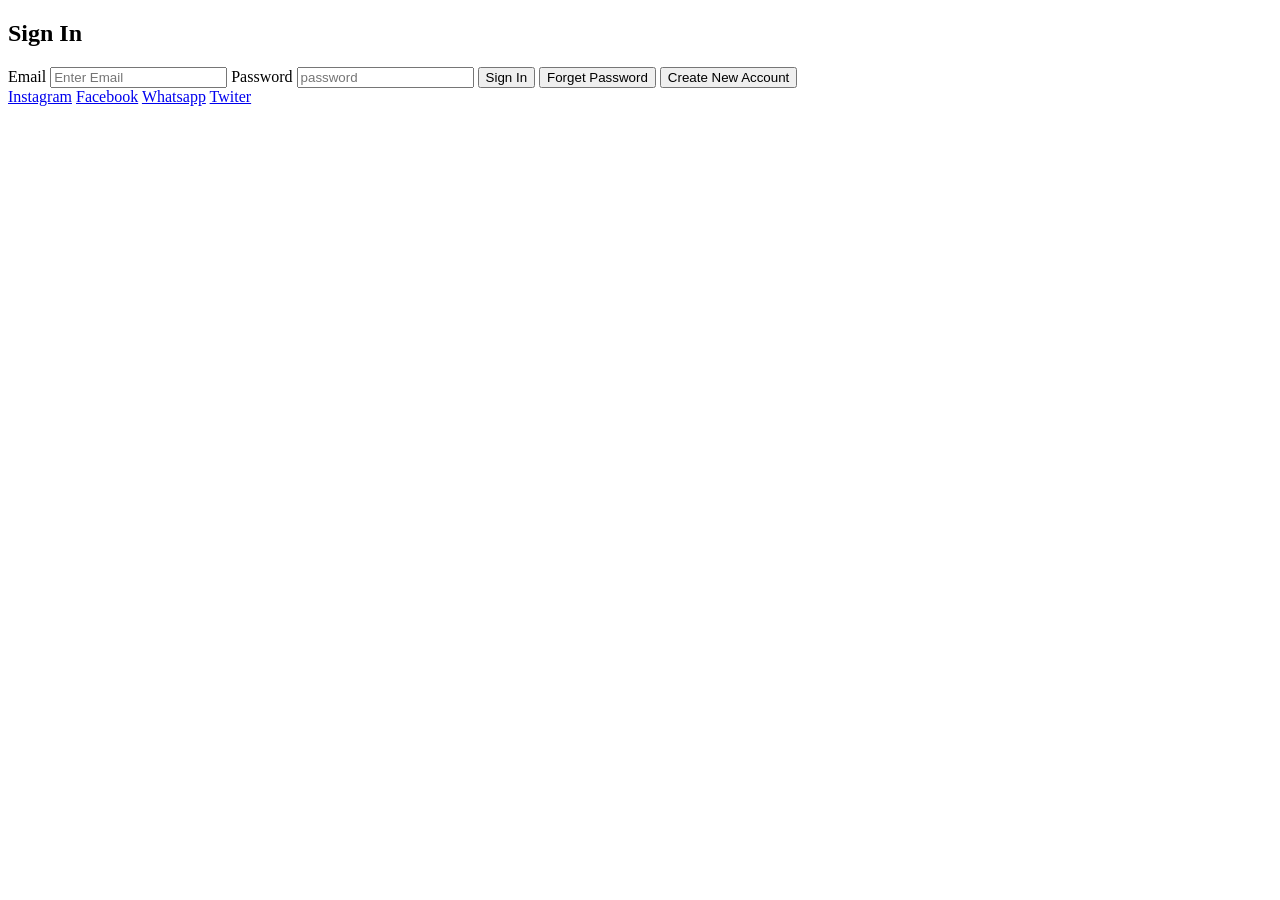
==== pages/signIn.html @ e3bd0a15 "Initial HTML structure" ====
<!DOCTYPE html>
<html lang="en">
<head>
    <meta charset="UTF-8">
    <meta name="viewport" content="width=device-width, initial-scale=1.0">
    <title>Sign In</title>
</head>
<body>
    <section>
        <header>
            <h1>Sign In</h1>
        </header>
        <main>
            <form>
                <label for="email">Email</label>
                <input type="email" id="email" placeholder="Enter Email">
                <label for="password">Password</label>
                <input type="password" id="password" placeholder="password">
                <button type="submit">Sign In</button>
                <button>Forget Password</button>
                <button>Create New Account</button>
            </form>
        </main>
        <footer>
            <div class="social">
                <a href="#">Instagram</a>
                <a href="#">Facebook</a>
                <a href="#">Whatsapp</a>
                <a href="#">Twiter</a>
            </div>
        </footer>
    </section>
</body>
</html>
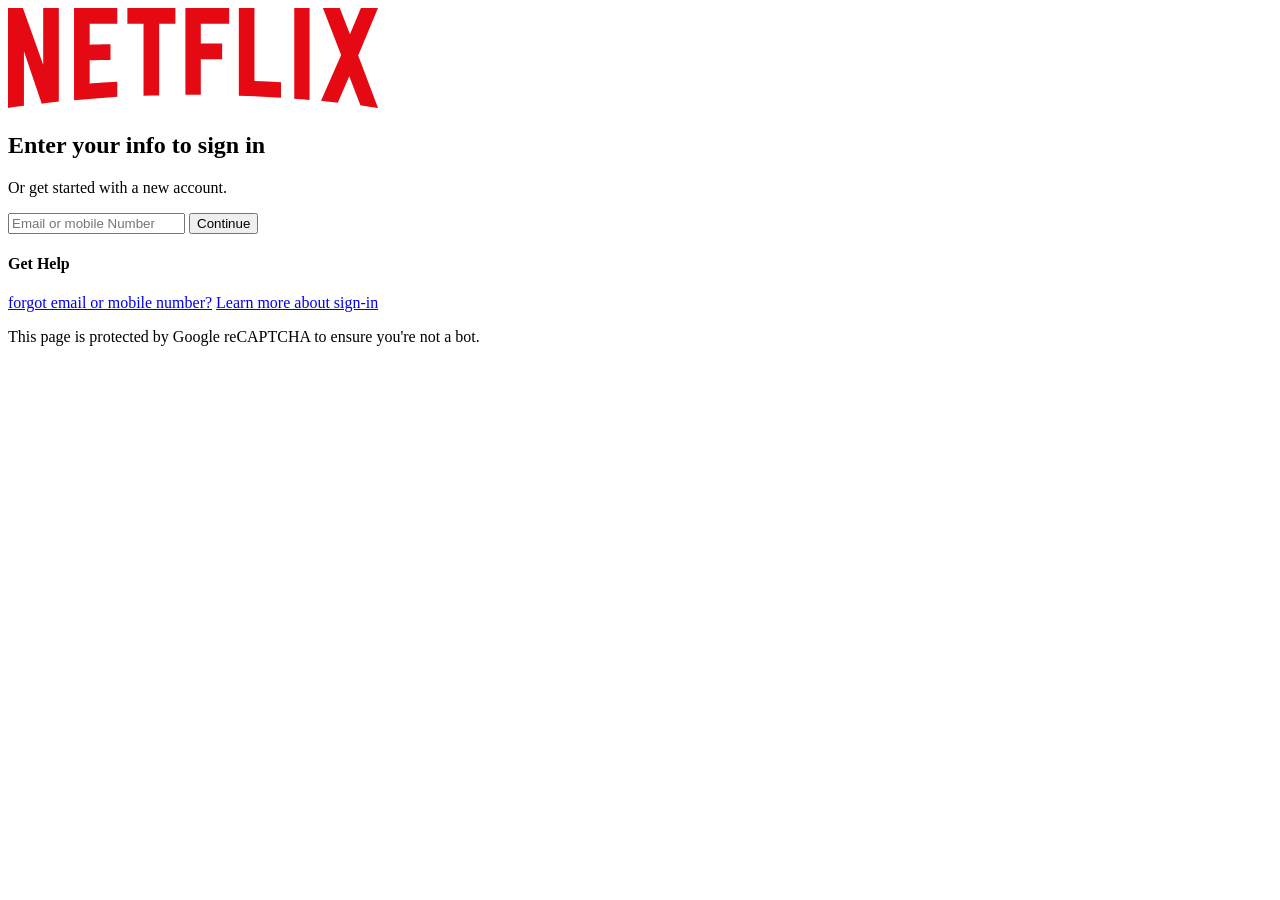
==== commit 3f421f7e: "Update signIn.html" ====
--- a/pages/signIn.html
+++ b/pages/signIn.html
@@ -4,31 +4,25 @@
     <meta charset="UTF-8">
     <meta name="viewport" content="width=device-width, initial-scale=1.0">
     <title>Sign In</title>
+    <link rel="stylesheet" href="../css/signIn.css">
 </head>
 <body>
     <section>
         <header>
-            <h1>Sign In</h1>
+            <img src="../image/logo.svg" alt="logo">
         </header>
         <main>
+            <h1>Enter your info to sign in</h1>
+            <p>Or get started with a new account.</p>
             <form>
-                <label for="email">Email</label>
-                <input type="email" id="email" placeholder="Enter Email">
-                <label for="password">Password</label>
-                <input type="password" id="password" placeholder="password">
-                <button type="submit">Sign In</button>
-                <button>Forget Password</button>
-                <button>Create New Account</button>
+                <input type="email" tye="number" placeholder="Email or mobile Number">
+                <button type="submit">Continue</button>
             </form>
+            <h4>Get Help</h4>
+            <a href="#">forgot email or mobile number?</a>
+            <a href="#">Learn more about sign-in</a>
+            <p>This page is protected by Google reCAPTCHA to ensure you're not a bot.</p>
         </main>
-        <footer>
-            <div class="social">
-                <a href="#">Instagram</a>
-                <a href="#">Facebook</a>
-                <a href="#">Whatsapp</a>
-                <a href="#">Twiter</a>
-            </div>
-        </footer>
     </section>
 </body>
 </html>
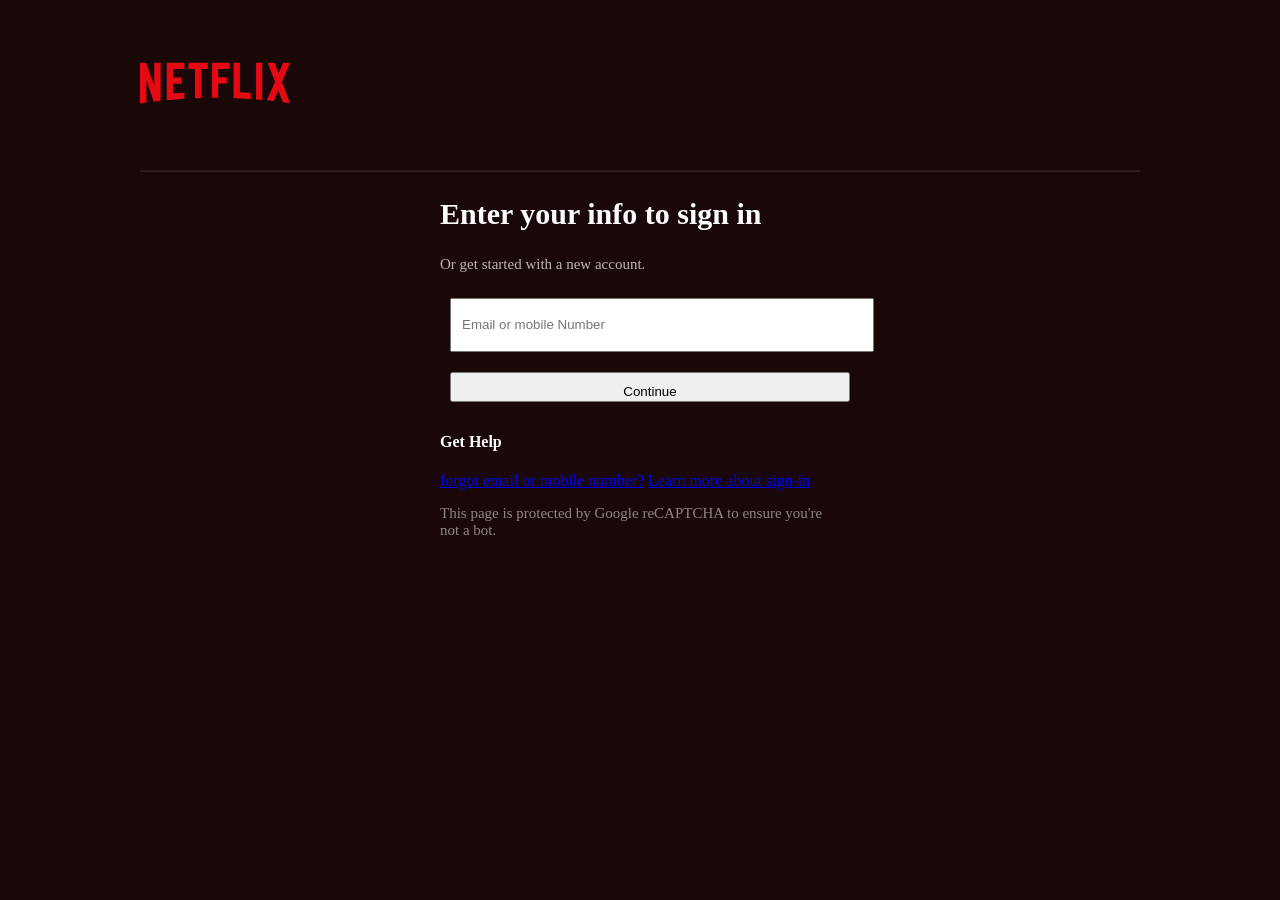
==== commit 81187c90: "some styling" ====
--- a/pages/signIn.html
+++ b/pages/signIn.html
@@ -3,17 +3,19 @@
 <head>
     <meta charset="UTF-8">
     <meta name="viewport" content="width=device-width, initial-scale=1.0">
-    <title>Sign In</title>
+    <link rel="icon" href="https://assets.nflxext.com/us/ffe/siteui/common/icons/nficon2016.ico">
+    <title>Netflix</title>
     <link rel="stylesheet" href="../css/signIn.css">
 </head>
 <body>
-    <section>
+    <section class="container">
         <header>
             <img src="../image/logo.svg" alt="logo">
+            <hr>
         </header>
-        <main>
+        <main class="main">
             <h1>Enter your info to sign in</h1>
-            <p>Or get started with a new account.</p>
+            <p class="head-para">Or get started with a new account.</p>
             <form>
                 <input type="email" tye="number" placeholder="Email or mobile Number">
                 <button type="submit">Continue</button>
--- a/css/signIn.css
+++ b/css/signIn.css
@@ -0,0 +1,43 @@
+body{
+    background-color:#1a0808;
+    color:white;
+}
+.container{
+    max-width:1000px;
+    width:90%;
+    margin:auto;
+}
+header img{
+    width:150px;
+    height:150px;
+}
+hr{
+    opacity:0.1;
+}
+.main{
+    width:40%;
+    margin:auto;
+}
+h1{
+    color:white;
+    font-size:30px;
+}
+.head-para{
+    opacity:0.7;
+}
+input{
+    width:100%;;
+    height:30px;
+    padding:10px;
+    margin:10px;
+}
+button{
+    width:100%;;
+    height:30px;
+    padding:10px;
+    margin:10px;
+}
+p{
+    opacity:0.5;
+    font-size:15px;
+}
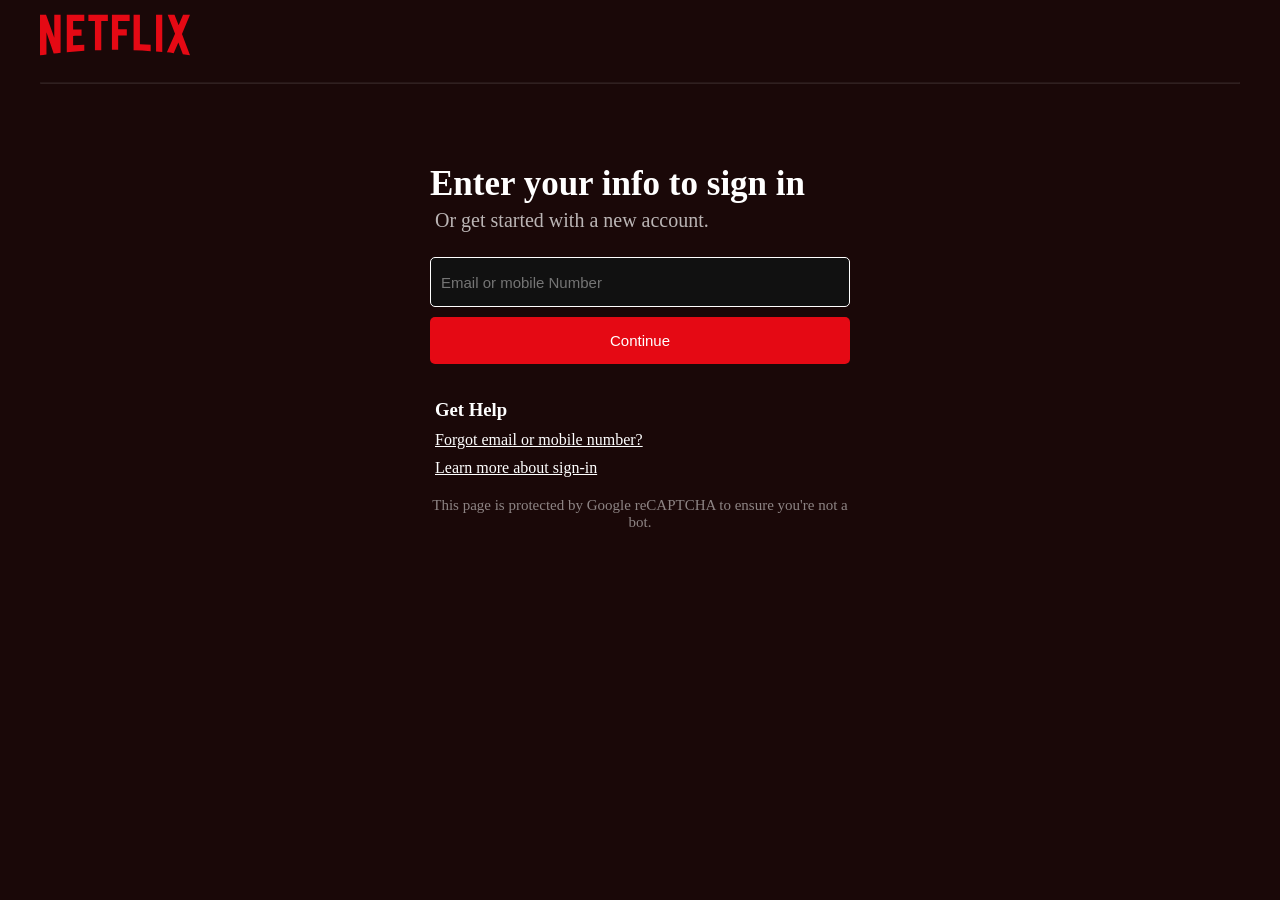
==== commit 9c6ff7a2: "some redifining" ====
--- a/pages/signIn.html
+++ b/pages/signIn.html
@@ -20,10 +20,10 @@
                 <input type="email" tye="number" placeholder="Email or mobile Number">
                 <button type="submit">Continue</button>
             </form>
-            <h4>Get Help</h4>
-            <a href="#">forgot email or mobile number?</a>
+            <h3>Get Help</h3>
+            <a href="#">Forgot email or mobile number?</a>
             <a href="#">Learn more about sign-in</a>
-            <p>This page is protected by Google reCAPTCHA to ensure you're not a bot.</p>
+            <p class="down">This page is protected by Google reCAPTCHA to ensure you're not a bot.</p>
         </main>
     </section>
 </body>
--- a/css/signIn.css
+++ b/css/signIn.css
@@ -1,43 +1,80 @@
 body{
     background-color:#1a0808;
     color:white;
+    margin:0;
 }
 .container{
-    max-width:1000px;
-    width:90%;
+    max-width:1200px;
+    width:100%;
     margin:auto;
+}
+.main{
+    width:35%;
+    margin:50px auto;
+    padding:30px;
 }
 header img{
     width:150px;
-    height:150px;
+    height:70px;
 }
 hr{
     opacity:0.1;
 }
-.main{
-    width:40%;
-    margin:auto;
-}
 h1{
     color:white;
-    font-size:30px;
+    font-size:35px;
+    margin:0;
 }
 .head-para{
     opacity:0.7;
+    font-size:20px;
+    margin:0;
+    padding:5px;
+}
+form{
+    padding:20px 0;
 }
 input{
-    width:100%;;
-    height:30px;
+    box-sizing: border-box;
+    width:100%;
+    height:50px;
+    border-radius:5px;
+    border:1px solid white;
+    background-color:#111;
     padding:10px;
-    margin:10px;
+    font-size:15px;
+    color:white;
 }
 button{
-    width:100%;;
-    height:30px;
-    padding:10px;
-    margin:10px;
+    box-sizing: border-box;
+    width:100%;
+    border:none;
+    color:white;
+    background-color:#e50914;
+    padding:15px;
+    margin:10px 0;
+    font-size:15px;
+    border-radius:5px;
+    cursor:pointer;
 }
-p{
+button:hover{
+    opacity:0.8;
+}
+h3{
+    padding:5px;
+    margin:0;
+    cursor:pointer;
+}
+a{
+    color:white;
+    display:flex;
+    padding:5px;
+}
+a:hover{
+    opacity:0.7;
+}
+.down{
     opacity:0.5;
     font-size:15px;
+    text-align:center;
 }
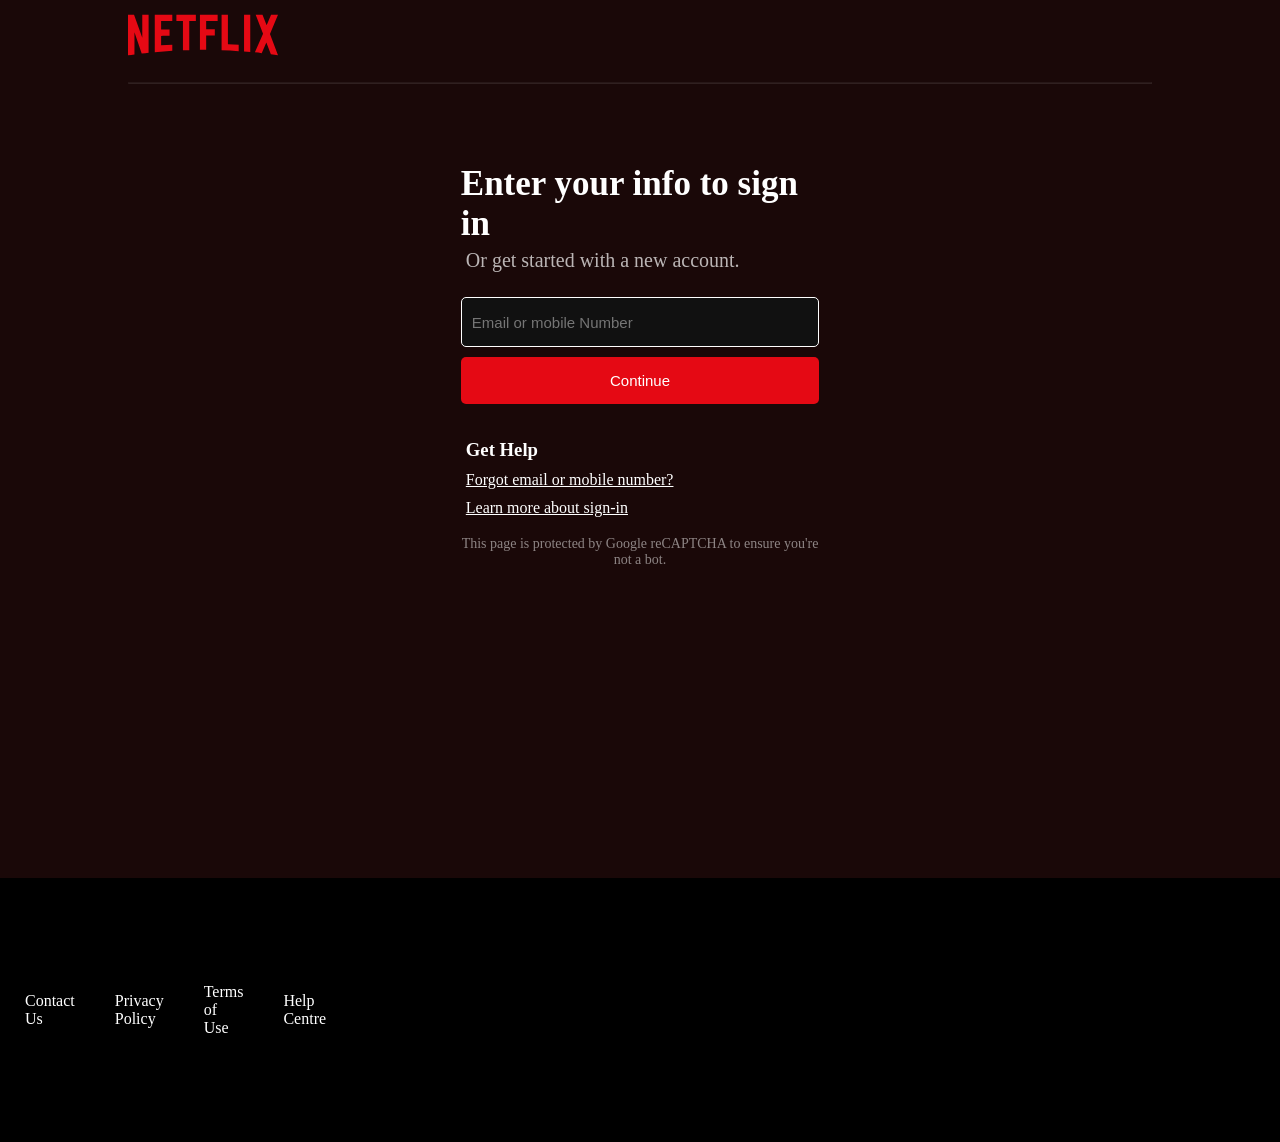
==== commit 5068c3d3: "added footer in signin" ====
--- a/pages/signIn.html
+++ b/pages/signIn.html
@@ -9,7 +9,8 @@
 </head>
 <body>
     <section class="container">
-        <header>
+       <div class="sec">
+         <header>
             <img src="../image/logo.svg" alt="logo">
             <hr>
         </header>
@@ -17,7 +18,7 @@
             <h1>Enter your info to sign in</h1>
             <p class="head-para">Or get started with a new account.</p>
             <form>
-                <input type="email" tye="number" placeholder="Email or mobile Number">
+                <input type="email" type="number" placeholder="Email or mobile Number">
                 <button type="submit">Continue</button>
             </form>
             <h3>Get Help</h3>
@@ -25,6 +26,15 @@
             <a href="#">Learn more about sign-in</a>
             <p class="down">This page is protected by Google reCAPTCHA to ensure you're not a bot.</p>
         </main>
+       </div>
+        <footer>
+             <div class="social">
+                <a href="#">Contact Us</a>
+                <a href="#">Privacy Policy</a>
+                <a href="#">Terms of Use</a>
+                <a href="#">Help Centre</a>
+            </div>
+        </footer>
     </section>
 </body>
 </html>
--- a/css/signIn.css
+++ b/css/signIn.css
@@ -3,9 +3,14 @@
     color:white;
     margin:0;
 }
-.container{
+/* .container{
+    max-width:1500px;
+    width:80%;
+    margin:auto;
+} */
+.sec{
     max-width:1200px;
-    width:100%;
+    width:80%;
     margin:auto;
 }
 .main{
@@ -75,6 +80,29 @@
 }
 .down{
     opacity:0.5;
-    font-size:15px;
+    font-size:14px;
     text-align:center;
+    margin-bottom:230px;
+}
+footer{
+    display:grid;
+    grid-template-columns:repeat(4,1fr);
+    justify-items:center;
+    padding:100px 20px;
+    background-color:black;
+}
+.social {
+    display:flex;
+    gap:30px;
+    margin:auto;
+}
+.social a{
+    text-decoration:none;
+    color:white;
+    transition:0.3s;
+    margin:auto;
+}
+.social a:hover{
+    color:blue;
+    transform:scale(1.2);
 }
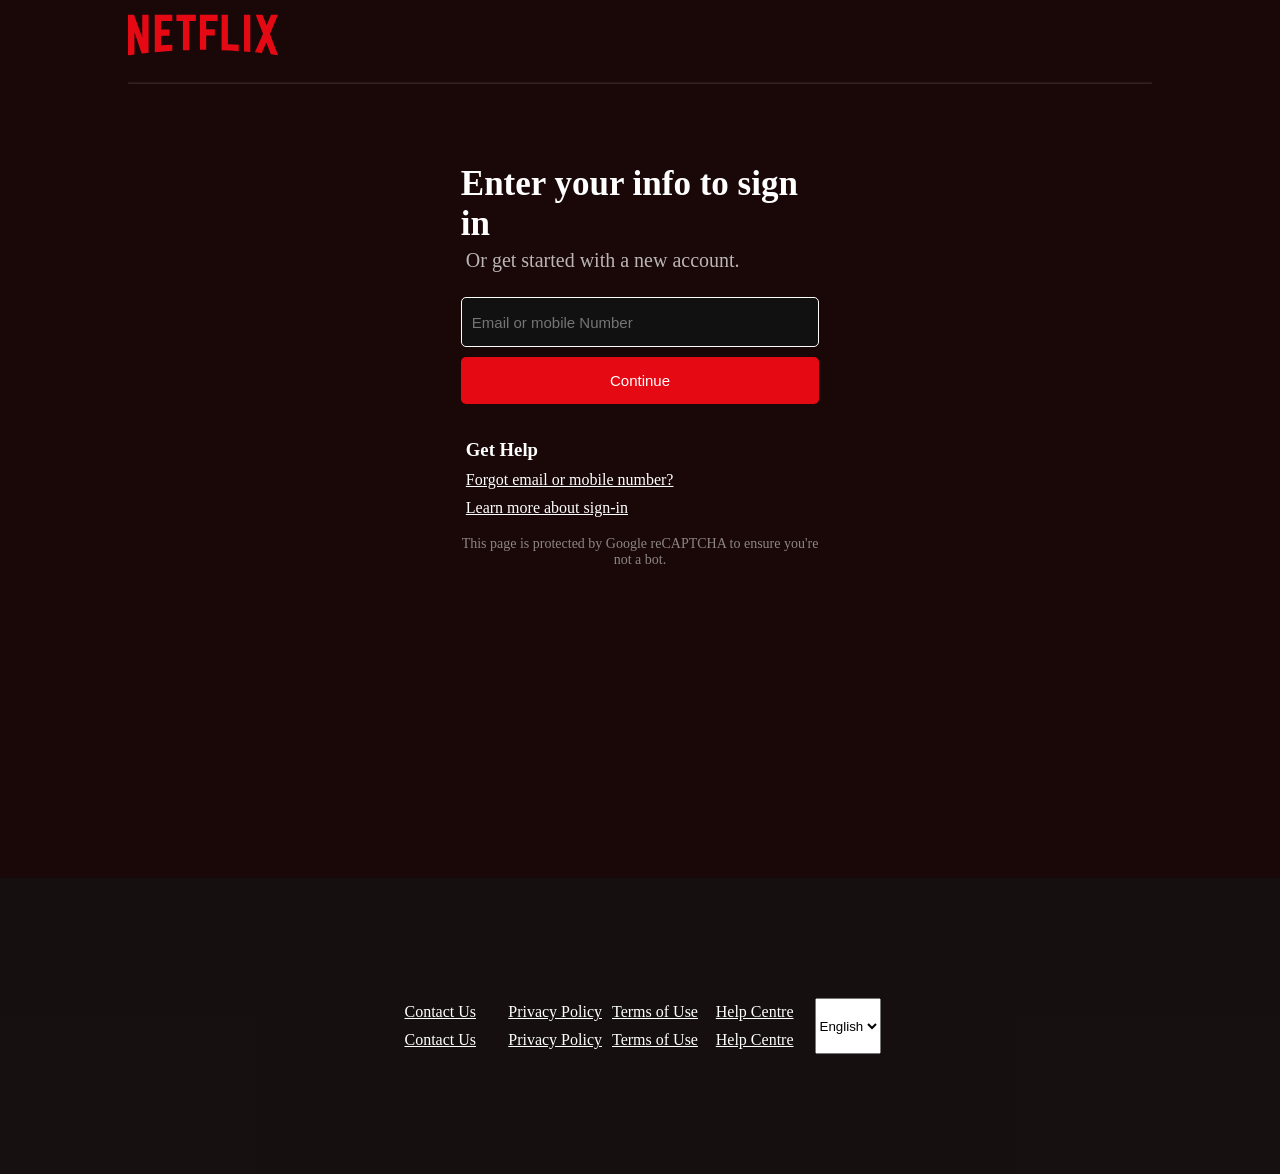
==== commit 3eca7892: "done some styling" ====
--- a/pages/signIn.html
+++ b/pages/signIn.html
@@ -33,6 +33,16 @@
                 <a href="#">Privacy Policy</a>
                 <a href="#">Terms of Use</a>
                 <a href="#">Help Centre</a>
+                <a href="#">Contact Us</a>
+                <a href="#">Privacy Policy</a>
+                <a href="#">Terms of Use</a>
+                <a href="#">Help Centre</a>
+            </div>
+            <div class="select">
+                <select>
+                <option value="English">English</option>
+                <option value="Hindi">Hindi</option>
+            </select>
             </div>
         </footer>
     </section>
--- a/css/signIn.css
+++ b/css/signIn.css
@@ -85,24 +85,23 @@
     margin-bottom:230px;
 }
 footer{
+    display:flex;
+    justify-content:center;
+    padding:120px 20px;
+    background-color:rgba(20, 19, 19, 0.715);
+}
+.social {
     display:grid;
     grid-template-columns:repeat(4,1fr);
-    justify-items:center;
-    padding:100px 20px;
-    background-color:black;
-}
-.social {
-    display:flex;
-    gap:30px;
-    margin:auto;
+    justify-items:auto;
 }
 .social a{
-    text-decoration:none;
     color:white;
     transition:0.3s;
-    margin:auto;
 }
 .social a:hover{
-    color:blue;
-    transform:scale(1.2);
+    opacity:0.7;
+}
+.select{
+    display:flex;
 }
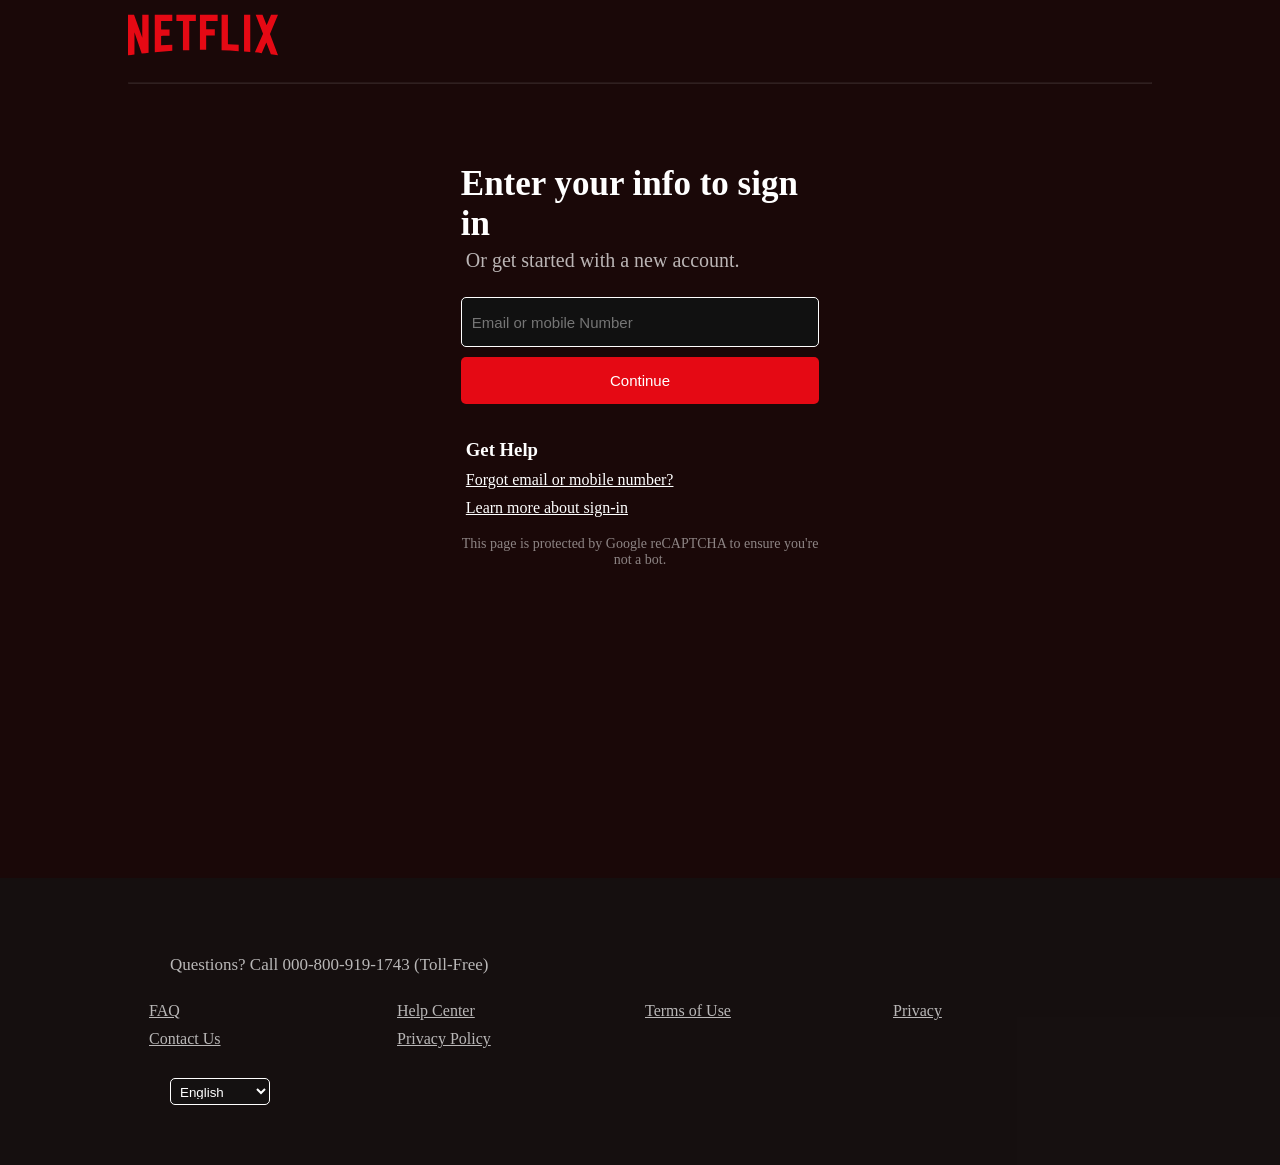
==== commit 45b29a2d: "some styling changes" ====
--- a/pages/signIn.html
+++ b/pages/signIn.html
@@ -28,15 +28,14 @@
         </main>
        </div>
         <footer>
+            <p>Questions? Call 000-800-919-1743 (Toll-Free)</p>
              <div class="social">
+                <a href="#">FAQ</a>
+                <a href="#">Help Center</a>
+                <a href="#">Terms of Use</a>
+                <a href="#">Privacy</a>
                 <a href="#">Contact Us</a>
                 <a href="#">Privacy Policy</a>
-                <a href="#">Terms of Use</a>
-                <a href="#">Help Centre</a>
-                <a href="#">Contact Us</a>
-                <a href="#">Privacy Policy</a>
-                <a href="#">Terms of Use</a>
-                <a href="#">Help Centre</a>
             </div>
             <div class="select">
                 <select>
--- a/css/signIn.css
+++ b/css/signIn.css
@@ -85,23 +85,38 @@
     margin-bottom:230px;
 }
 footer{
-    display:flex;
-    justify-content:center;
-    padding:120px 20px;
+    padding:60px 20px;
     background-color:rgba(20, 19, 19, 0.715);
+}
+footer p{ 
+    margin-left:150px;
+    opacity:0.7;
+    font-size:17px;
 }
 .social {
     display:grid;
     grid-template-columns:repeat(4,1fr);
-    justify-items:auto;
+    width:80%;
+    margin:auto;
+    justify-items:flex-start;
+    padding:5px;
+    opacity:0.7;
 }
 .social a{
     color:white;
     transition:0.3s;
 }
 .social a:hover{
-    opacity:0.7;
+    opacity:1;
 }
-.select{
-    display:flex;
+select{
+    width:100px;
+    height:27px;
+    border:1px solid white;
+    border-radius:5px;
+    padding:5px;
+    margin-top:20px;
+    margin-left:150px;
+    background-color:rgba(20, 19, 19, 0.715);
+    color:white;
 }
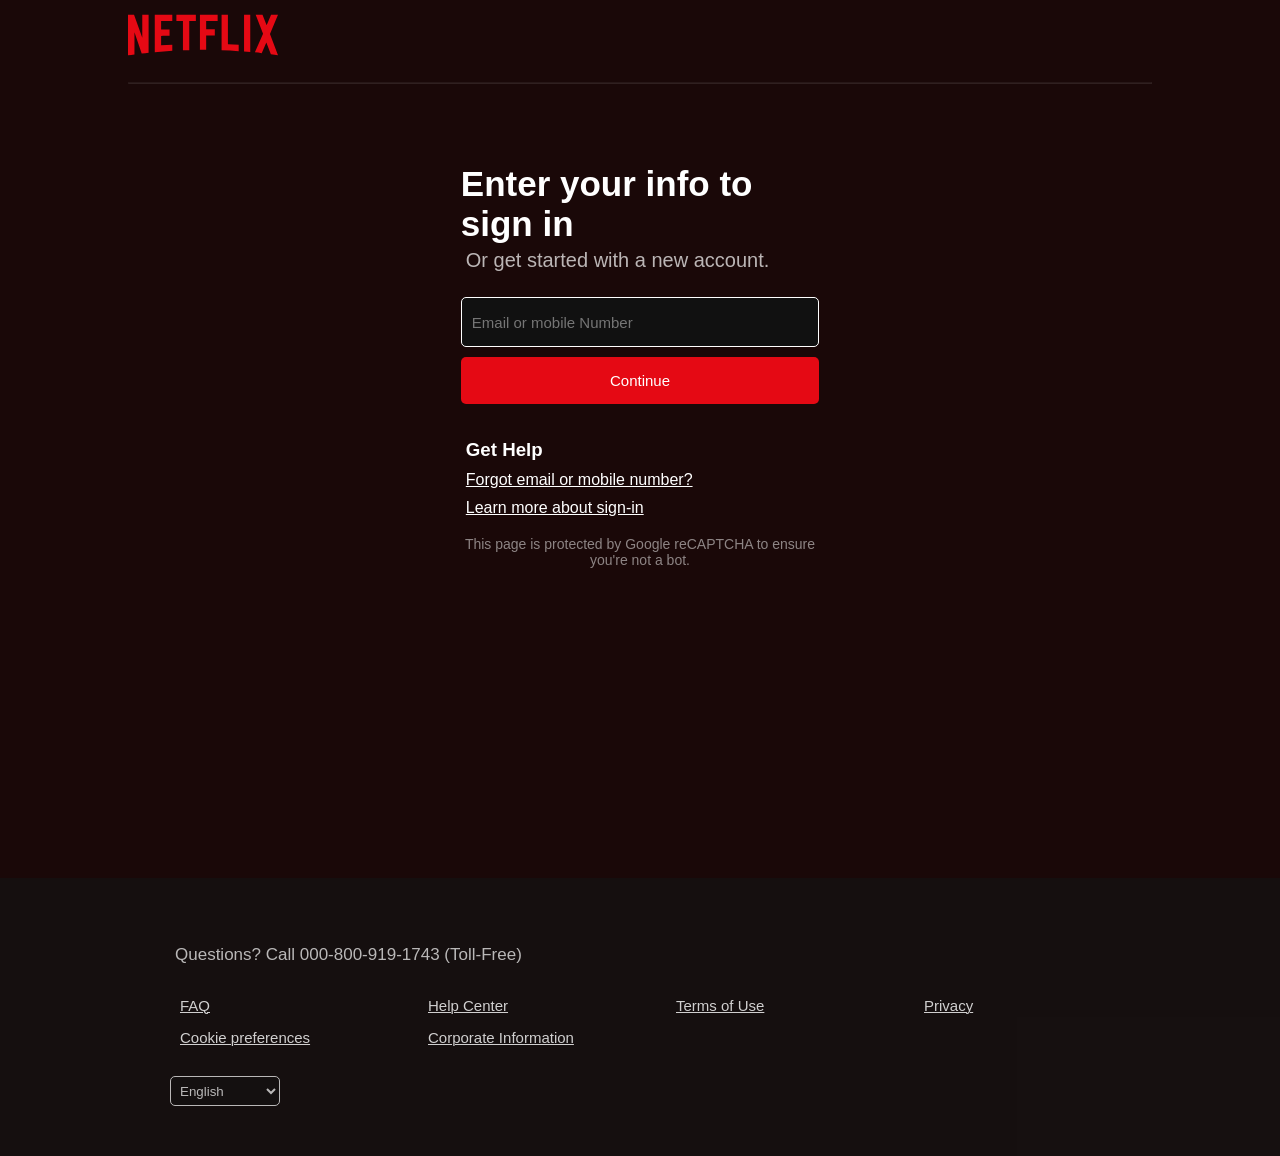
==== commit 0d0031ef: "responsiveness" ====
--- a/pages/signIn.html
+++ b/pages/signIn.html
@@ -34,8 +34,8 @@
                 <a href="#">Help Center</a>
                 <a href="#">Terms of Use</a>
                 <a href="#">Privacy</a>
-                <a href="#">Contact Us</a>
-                <a href="#">Privacy Policy</a>
+                <a href="#">Cookie preferences</a>
+                <a href="#">Corporate Information</a>
             </div>
             <div class="select">
                 <select>
--- a/css/signIn.css
+++ b/css/signIn.css
@@ -2,6 +2,7 @@
     background-color:#1a0808;
     color:white;
     margin:0;
+    font-family: Netflix Sans, Helvetica Neue, Segoe UI, Roboto, Ubuntu, sans-serif;
 }
 /* .container{
     max-width:1500px;
@@ -85,11 +86,11 @@
     margin-bottom:230px;
 }
 footer{
-    padding:60px 20px;
+    padding:50px 20px;
     background-color:rgba(20, 19, 19, 0.715);
 }
 footer p{ 
-    margin-left:150px;
+    margin-left:155px;
     opacity:0.7;
     font-size:17px;
 }
@@ -100,18 +101,22 @@
     margin:auto;
     justify-items:flex-start;
     padding:5px;
-    opacity:0.7;
+    opacity:0.8;
+    margin-left:150px;
 }
 .social a{
     color:white;
     transition:0.3s;
+    text-decoration-thickness:1px;
+    font-size:15px;
+    margin-top:5px;
 }
 .social a:hover{
     opacity:1;
 }
 select{
-    width:100px;
-    height:27px;
+    width:110px;
+    height:30px;
     border:1px solid white;
     border-radius:5px;
     padding:5px;
@@ -119,4 +124,38 @@
     margin-left:150px;
     background-color:rgba(20, 19, 19, 0.715);
     color:white;
+    opacity:0.7;
+}
+option{
+    display:flex;
+    color:blue;
+}
+
+@media(max-width:1260px){
+    .sec{
+        width:100%;
+    }
+    .main{
+        width:35%;
+    }
+    footer p{
+        margin-left:0;
+    }
+    .social{
+        margin:0;
+    }
+    select{
+        margin-left:0;
+    }
+}
+@media(max-width:960px){
+    .social{
+        display:grid;
+        grid-template-columns:repeat(2,1fr);
+    }
+}
+@media(max-width:335px){
+     body{
+        min-width:335px;
+     }
 }
